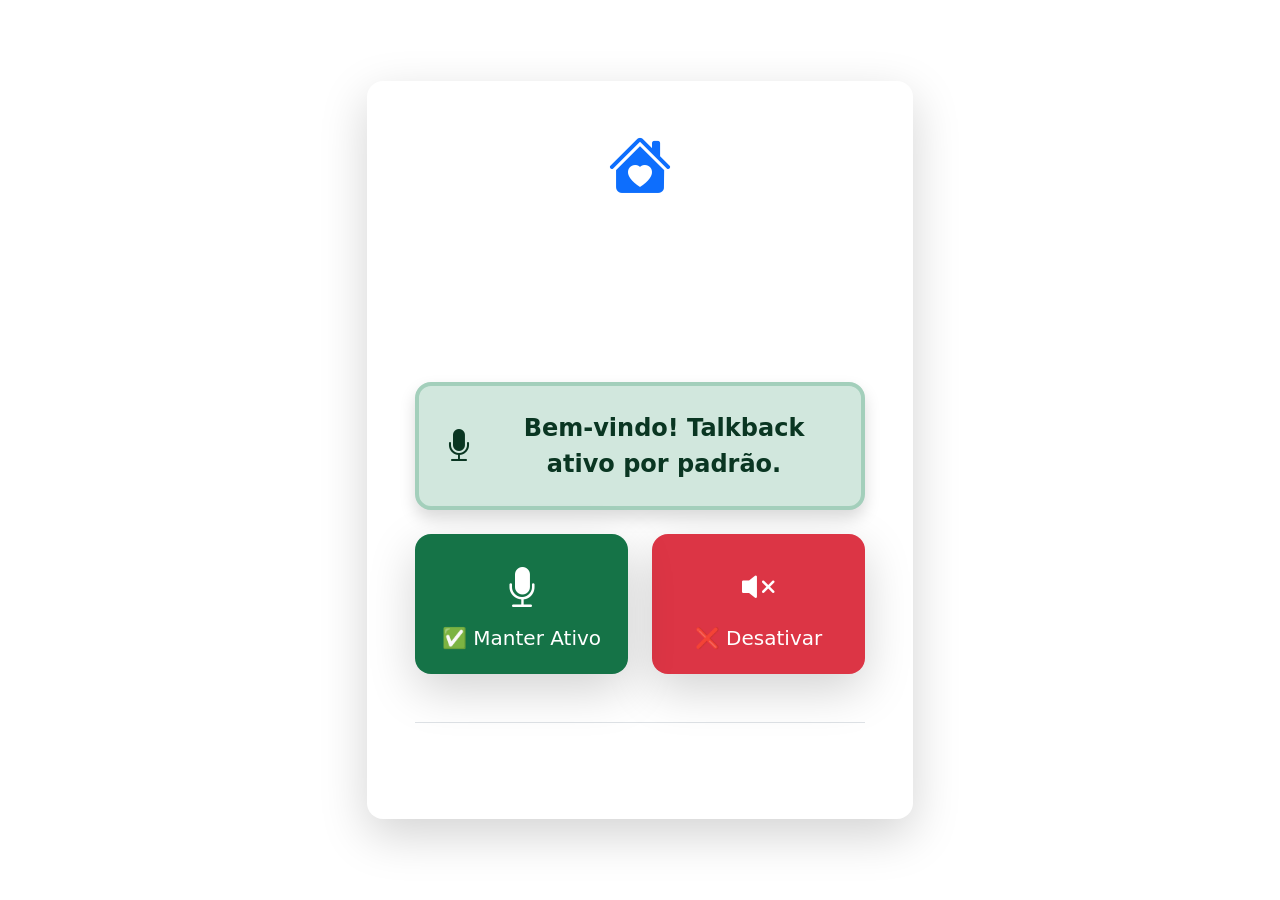
==== index.html @ 0d1a5454 "1 parte do projeto" ====
<!DOCTYPE html>
<html lang="pt-BR">
<head>
    <meta charset="UTF-8">
    <meta name="viewport" content="width=device-width, initial-scale=1.0">
    <title>Home - Site Acessível</title>
    
    <!-- Bootstrap 5 CSS -->
    <link href="https://cdn.jsdelivr.net/npm/bootstrap@5.3.2/dist/css/bootstrap.min.css" rel="stylesheet">
    <link href="https://cdn.jsdelivr.net/npm/bootstrap-icons@1.11.1/font/bootstrap-icons.css" rel="stylesheet">
    
    <link rel="stylesheet" href="css/index.css">
</head>
<body class="d-flex align-items-center min-vh-100 py-4">
    <!-- Skip link -->
    <a class="visually-hidden-focusable position-absolute top-0 start-0 mt-2 ms-2 p-2 bg-primary text-white rounded z-3" 
       href="#main-content">
        ⏭️ Pular para conteúdo principal
    </a>

    <main id="main-content" class="container">
        <div class="row justify-content-center">
            <div class="col-lg-8 col-xl-6">
                <div class="card voice-container shadow-lg border-0 rounded-4 overflow-hidden h-100">
                    <div class="card-body p-5 text-center">
                        <!-- Logo/Título -->
                        <div class="mb-5">
                            <div class="display-3 mb-3">
                                <i class="bi bi-house-heart-fill text-primary"></i>
                            </div>
                            <h1 class="display-4 fw-bold mb-3 text-white">Bem-vindo!</h1>
                            <p class="lead text-white-50 mb-0">Site totalmente acessível</p>
                        </div>

                        <!-- Status do Talkback -->
                        <div id="status" 
                             class="alert alert-success border-4 rounded-4 mb-4 p-4 fs-4 fw-semibold shadow d-flex align-items-center justify-content-center"
                             role="status" aria-live="polite"
                             style="min-height: 80px;">
                            <i class="bi bi-mic-fill fs-2 me-3"></i>
                            <span>✅ Talkback ATIVO - Navegação por voz liberada</span>
                        </div>

                        <!-- Botões de Controle -->
                        <div class="row g-4 mb-5">
                            <div class="col-12 col-md-6">
                                <button id="voiceBtn" 
                                        class="btn btn-success btn-lg w-100 py-4 fs-3 fw-bold rounded-4 shadow-lg border-0 h-100 position-relative"
                                        style="min-height: 100px;"
                                        aria-pressed="true"
                                        aria-label="Manter Talkback ativo (status: ativo)"
                                        autofocus onclick="window.location.href='home.html';">
                                    <i class="bi bi-mic-fill fs-1 d-block mb-2"></i>
                                    <span class="d-block h5 mb-0">✅ Manter Ativo</span>
                                </button>
                            </div>
                            <div class="col-12 col-md-6">
                                <button id="muteBtn" 
                                        class="btn btn-danger btn-lg w-100 py-4 fs-3 fw-bold rounded-4 shadow-lg border-0 h-100"
                                        style="min-height: 100px;"
                                        aria-label="Desativar Talkback"
                                        aria-pressed="false" onclick="window.location.href='home.html';">
                                    <i class="bi bi-volume-mute-fill fs-1 d-block mb-2"></i>
                                    <span class="d-block h5 mb-0">❌ Desativar</span>
                                </button>
                            </div>
                        </div>


                        <!-- Footer -->
                        <div class="mt-5 pt-4 border-top">
                            <p class="text-white-50 mb-0">
                                <small>WCAG 2.1 AA • Talkback ativo</small>
                            </p>
                        </div>
                    </div>
                </div>
            </div>
        </div>
    </main>

    <script src="https://cdn.jsdelivr.net/npm/bootstrap@5.3.2/dist/js/bootstrap.bundle.min.js"></script>

    <script src="./js/index/talkback.js"></script>
</body>
</html>
---- css/index.css ----
.voice-container {
            backdrop-filter: blur(10px);
            border: 1px solid rgba(255,255,255,0.2);
        }
        
        .listening {
            animation: pulse 1.5s infinite;
        }
        
        @keyframes pulse {
            0% { box-shadow: 0 0 0 0 rgba(0,212,170,0.7); }
            70% { box-shadow: 0 0 0 20px rgba(0,212,170,0); }
            100% { box-shadow: 0 0 0 0 rgba(0,212,170,0); }
        }
        
        @media (prefers-reduced-motion: reduce) {
            .listening { animation-duration: 0.01ms !important; }
        }
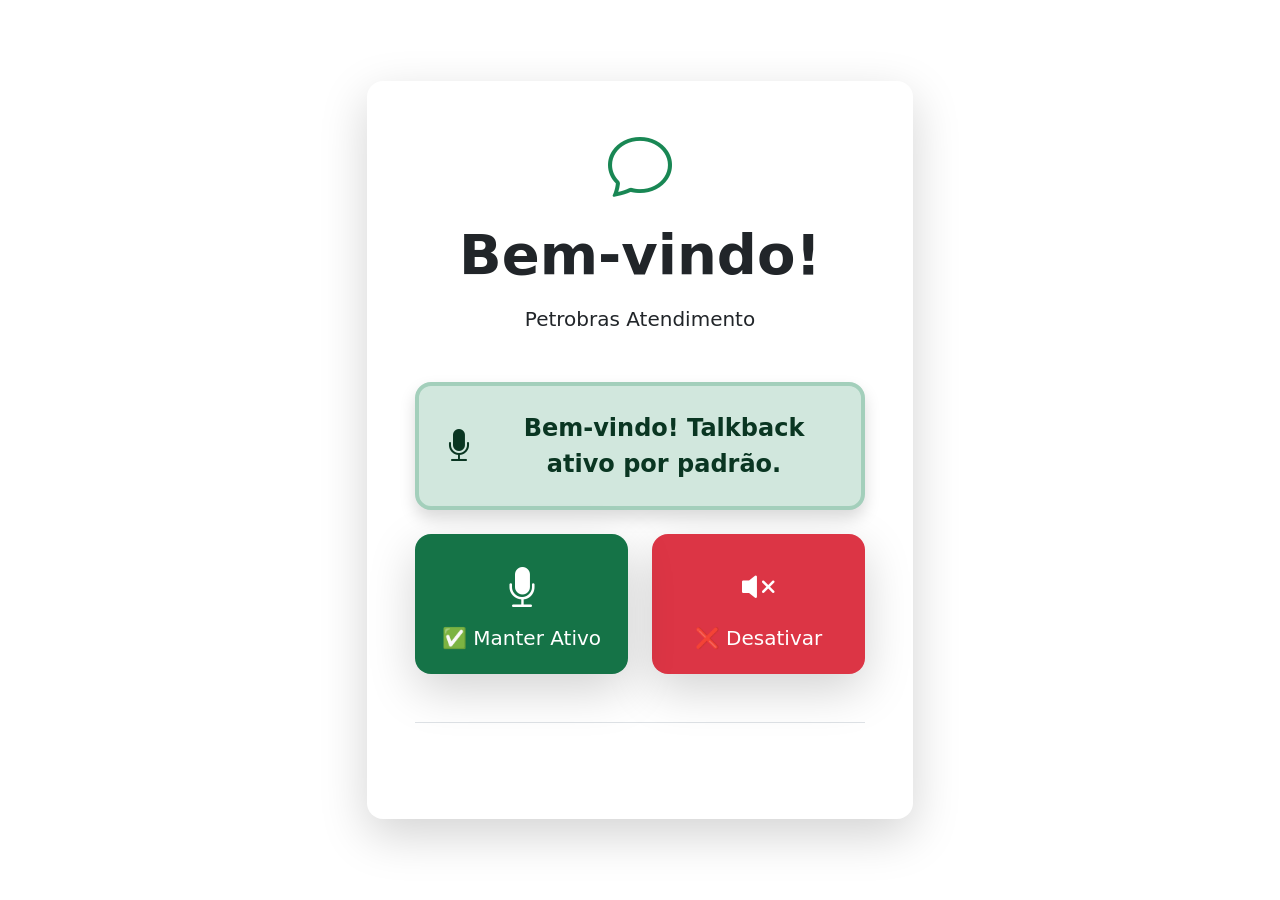
==== commit 0c2f992e: "Front funcional (pronto para apresentar)" ====
--- a/index.html
+++ b/index.html
@@ -10,6 +10,8 @@
     <link href="https://cdn.jsdelivr.net/npm/bootstrap-icons@1.11.1/font/bootstrap-icons.css" rel="stylesheet">
     
     <link rel="stylesheet" href="css/index.css">
+
+    <link rel="stylesheet" href="./css/darkmode.css">
 </head>
 <body class="d-flex align-items-center min-vh-100 py-4">
     <!-- Skip link -->
@@ -26,10 +28,10 @@
                         <!-- Logo/Título -->
                         <div class="mb-5">
                             <div class="display-3 mb-3">
-                                <i class="bi bi-house-heart-fill text-primary"></i>
+                                <i class="bi bi-chat text-success"></i>
                             </div>
-                            <h1 class="display-4 fw-bold mb-3 text-white">Bem-vindo!</h1>
-                            <p class="lead text-white-50 mb-0">Site totalmente acessível</p>
+                            <h1 class="display-4 fw-bold mb-3 text-dark">Bem-vindo!</h1>
+                            <p class="lead text-dark mb-0">Petrobras Atendimento</p>
                         </div>
 
                         <!-- Status do Talkback -->
@@ -49,7 +51,7 @@
                                         style="min-height: 100px;"
                                         aria-pressed="true"
                                         aria-label="Manter Talkback ativo (status: ativo)"
-                                        autofocus onclick="window.location.href='home.html';">
+                                        autofocus onclick="window.location.href='login.html';">
                                     <i class="bi bi-mic-fill fs-1 d-block mb-2"></i>
                                     <span class="d-block h5 mb-0">✅ Manter Ativo</span>
                                 </button>
@@ -59,7 +61,7 @@
                                         class="btn btn-danger btn-lg w-100 py-4 fs-3 fw-bold rounded-4 shadow-lg border-0 h-100"
                                         style="min-height: 100px;"
                                         aria-label="Desativar Talkback"
-                                        aria-pressed="false" onclick="window.location.href='home.html';">
+                                        aria-pressed="false" onclick="window.location.href='login.html';">
                                     <i class="bi bi-volume-mute-fill fs-1 d-block mb-2"></i>
                                     <span class="d-block h5 mb-0">❌ Desativar</span>
                                 </button>
--- a/css/darkmode.css
+++ b/css/darkmode.css
@@ -0,0 +1,26 @@
+/* css/darkmode.css */
+
+/* Estilos para o Modo Escuro Global */
+body.dark-mode { 
+    background-color: #121212 !important; 
+    color: #f8f9fa !important; 
+}
+
+body.dark-mode .card { 
+    background-color: #1e1e1e !important; 
+    color: #f8f9fa !important;
+    border-color: #333 !important;
+}
+
+body.dark-mode p, body.dark-mode label, body.dark-mode h1, body.dark-mode h2 {
+    color: #f8f9fa !important;
+}
+
+body.dark-mode .text-muted {
+    color: #bbbbbb !important;
+}
+
+/* Estilos para Daltonismo Global */
+body.daltonismo-mode { 
+    filter: saturate(1.5) contrast(1.2); 
+}
